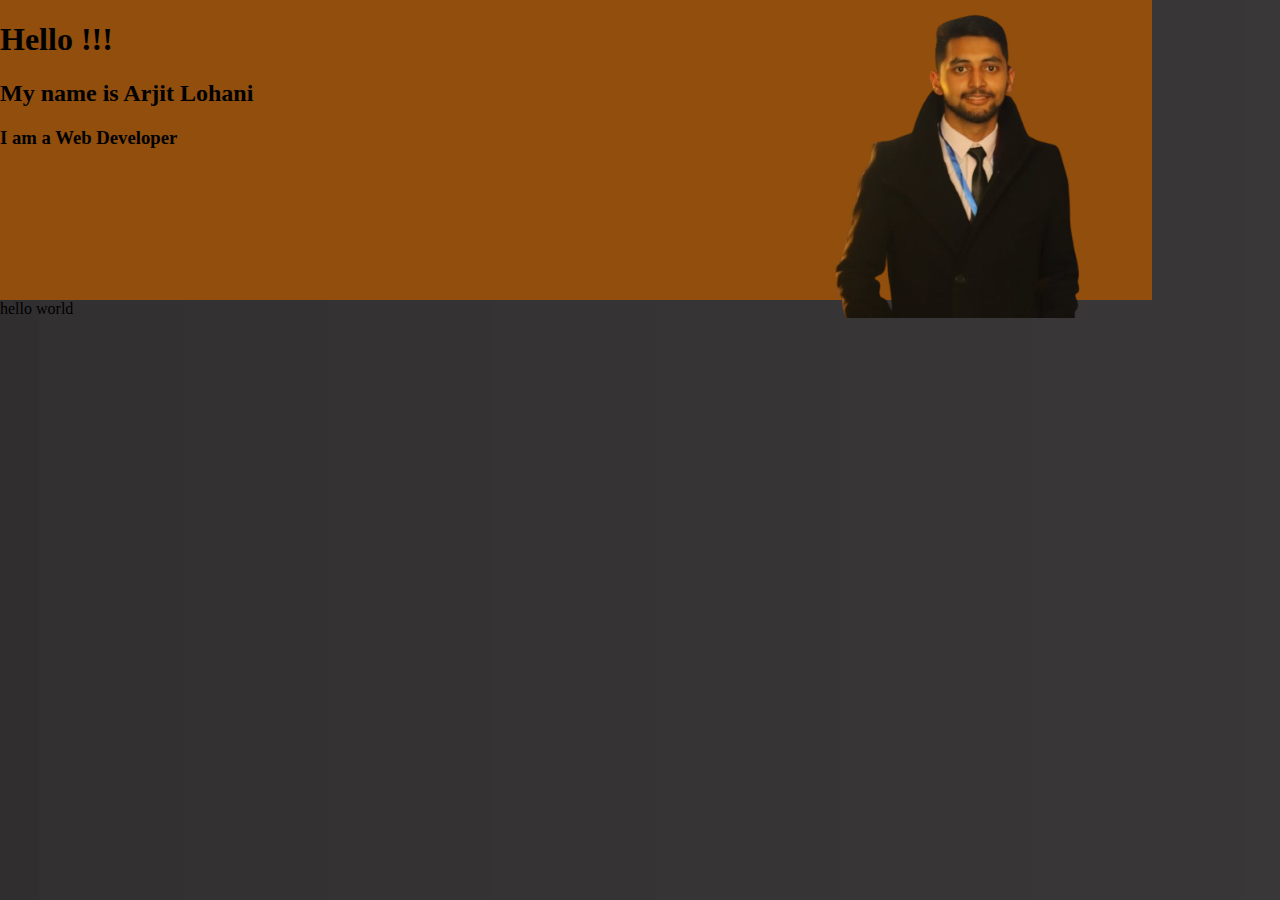
==== portfolio.html @ 9206cb39 "feat: Add background image and styling to portfolio page" ====
<!DOCTYPE html>
<html lang="en">
<head>
    <meta charset="UTF-8">
    <meta name="viewport" content="width=device-width, initial-scale=1.0">
    <title>Arjit Lohani</title>
    <link rel="stylesheet" href="portfolio.css">
</head>
<body>
    <div class="allDivs">

        <div style="background-color: rgb(145, 78, 12);">
            <h1>Hello !!!</h1>
            <h2>My name is Arjit Lohani</h2>
            <h3>I am a Web Developer</h3>
         </div>
         <div style="background-color: rgb(145, 78, 12);">

            <img src="arjit.png" alt="Arjit Lohani">

        </div>
        hello world

    <script src="portfolio.js"></script>
</body>
</html>
---- portfolio.css ----
body{
    background-image: url('89781.jpg');

    width: 90%;
    height: 80%;
    margin: 0;
    padding: 0;
}
div.allDivs{
    width: 100%;

    overflow:auto;

}

div.allDivs div {
    height: 300px;
    width:50%;  
    float:left;

  }

    div.allDivs div img{
        width: 400px;
        height: 400px;
        padding-left: 40%;
        
        
        
    }
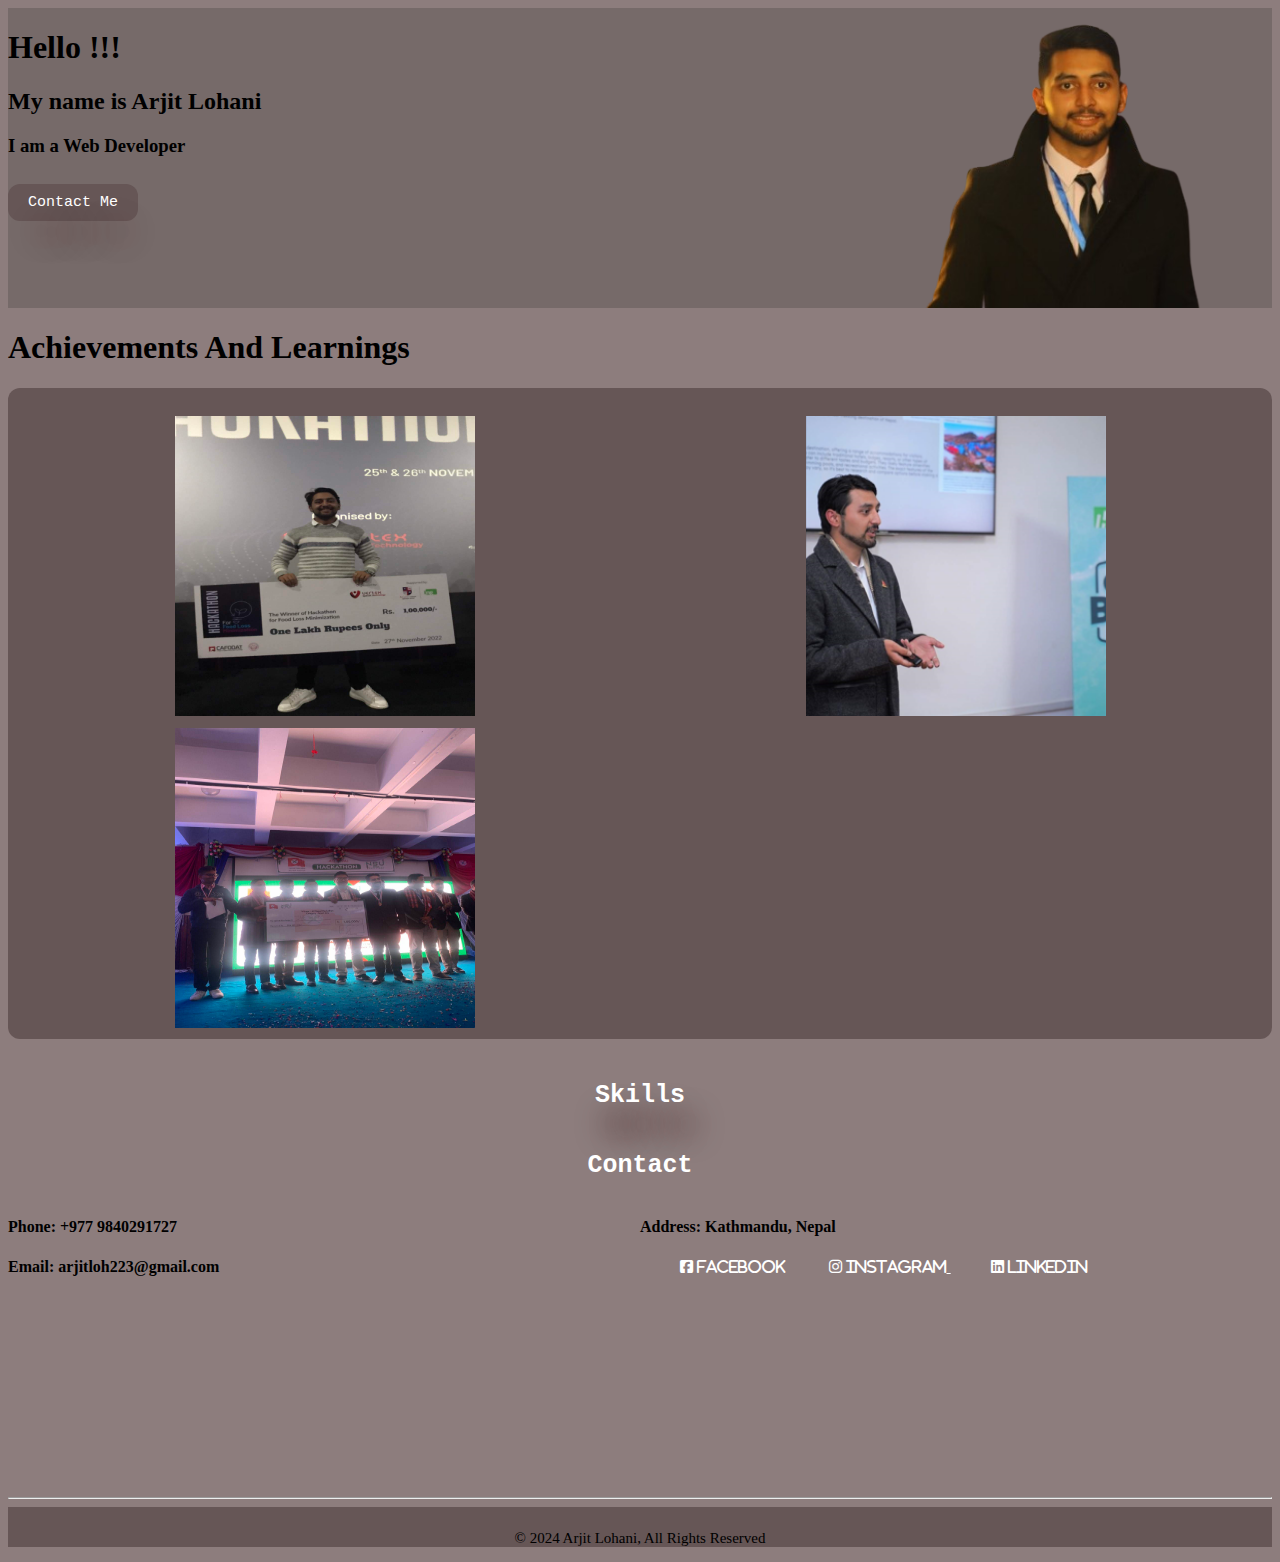
==== commit 4db45cc5: "style: Update portfolio page styling and layout" ====
--- a/portfolio.html
+++ b/portfolio.html
@@ -5,22 +5,90 @@
     <meta name="viewport" content="width=device-width, initial-scale=1.0">
     <title>Arjit Lohani</title>
     <link rel="stylesheet" href="portfolio.css">
+    <link rel="stylesheet" href="https://cdnjs.cloudflare.com/ajax/libs/font-awesome/6.4.0/css/all.min.css">
 </head>
 <body>
-    <div class="allDivs">
 
-        <div style="background-color: rgb(145, 78, 12);">
-            <h1>Hello !!!</h1>
-            <h2>My name is Arjit Lohani</h2>
-            <h3>I am a Web Developer</h3>
-         </div>
-         <div style="background-color: rgb(145, 78, 12);">
+    <section>
+        <div class="allDivs">
+            <div style="background-color: rgba(70, 67, 64, 0.322);">
+                <h1>Hello !!!</h1>
+                <h2>My name is Arjit Lohani</h2>
+                <h3>I am a Web Developer</h3>
+                <button >Contact Me</button>
+            </div>
+            <div style="background-color: rgba(70, 67, 64, 0.322);">
+                <img src="images/arjit.png" alt="Arjit Lohani">
+            </div>
+        </div>
+    </section>
 
-            <img src="arjit.png" alt="Arjit Lohani">
+    <section class="achi">
+
+        <h1>Achievements And Learnings</h1>
+        <div>
+            <table style="height: 400px;">
+                <tr>
+                    <td>
+                        <img src="images/Vertex.jpg" alt="vertex Hackhaton" >
+
+                    </td>
+                    <td>
+                        <img src="images/herald.png" alt="Herald Hackhaton">
+                    </td>
+                </tr>
+                <tr>
+                    <td>
+                        <img src="images/NSU.jpg" alt="NSU hackathon"> 
+                 </td>
+                </tr>
+
+            </table>
 
         </div>
-        hello world
+       
+
+
+    </section>
+
+
+    <section class="skills">
+        <h1>Skills</h1>
+    </section>
+
+    <section class="contact">
+        <h1>Contact</h1>
+        <div id="left">
+            <h4>Phone: +977 9840291727</h4>
+            <h4>Email: arjitloh223@gmail.com</h4>
+        </div>
+        <div id="right">
+            <h4>Address: Kathmandu, Nepal</h4>
+            <a href="https://www.facebook.com/arjitloh223/" target="_blank">
+            <i class="fa-brands fa-facebook-square" aria-hidden="true"> Facebook</i></a>
+    
+
+            <a href="https://www.instagram.com/arjitlohani/">
+                <i class="fa-brands fa-instagram" aria-hidden="true"> Instagram</i>
+
+            </a>
+            <a href="https://www.linkedin.com/in/arjit-lohani-035622211/">
+                <i class="fa-brands fa-linkedin" aria-hidden="true"> LinkedIn</i>
+            </a>
+            
+            
+        </div>
+        
+    </section>
+
+   <hr>
+
+    <footer >
+        <p>&copy; 2024 Arjit Lohani, All Rights Reserved</p>
+    </footer>
 
     <script src="portfolio.js"></script>
+
+
 </body>
-</html>+</html>
--- a/portfolio.css
+++ b/portfolio.css
@@ -2,17 +2,18 @@
 
 
 body{
-    background-image: url('89781.jpg');
+    background-color: rgb(141, 125, 125);
 
-    width: 90%;
-    height: 80%;
-    margin: 0;
-    padding: 0;
+
+
 }
+
+
 div.allDivs{
+    height: 100%;
     width: 100%;
-
-    overflow:auto;
+    overflow: hidden;
+    
 
 }
 
@@ -24,11 +25,88 @@
   }
 
     div.allDivs div img{
-        width: 400px;
-        height: 400px;
+        width: 450px;
+        height: 450px;
         padding-left: 40%;
         
         
         
+        
     }
+.achi table{
+    width: 100%;
+    height: 300px;
+    background-color: rgb(102, 86, 86);
+    color: white;
+    font-size: 25px;
+    text-align: center;
+    padding-top: 25px;
+    font-family: 'Courier New', Courier, monospace;
+    text-shadow: 10px 30px 30px rgb(51, 17, 17);
+    border-radius: 12px;
+    text-decoration:dotted;
+    
+}
 
+.achi img{
+    width: 300px;
+    height: 300px;
+
+    
+}
+
+
+.skills h1{
+    color: white;
+    font-size: 25px;
+    text-align: center;
+    padding-top: 25px;
+    font-family: 'Courier New', Courier, monospace;
+    text-shadow: 10px 30px 30px rgb(51, 17, 17);
+    
+    
+}
+.contact h1{
+    color: white;
+    font-size: 25px;
+    text-align: center;
+    padding-top: 25px;
+    font-family: 'Courier New', Courier, monospace;
+    text-decoration:dotted;
+}
+
+.contact div{
+    height: 300px;
+    width:50%;  
+    float:left;
+}
+button{
+    background-color: rgb(102, 86, 86);
+    color: white;
+    font-size: 15px;
+    padding: 10px 20px;
+    margin: 8px 0;
+    border: none;
+    cursor: pointer;
+    border-radius: 12px;
+    font-family: 'Courier New', Courier, monospace;
+    text-shadow: 10px 30px 30px rgb(65, 29, 29);
+
+}
+
+
+footer{
+    background-color: rgb(102, 86, 86);
+    text-align: center;
+    padding-top: 8px;
+    font-size: 15px;
+    
+
+}
+
+a{
+    color: white;
+    font-family: 'Franklin Gothic Medium', 'Arial Narrow', Arial, sans-serif;
+    font-size: 15px;
+    padding-left: 40px;
+}
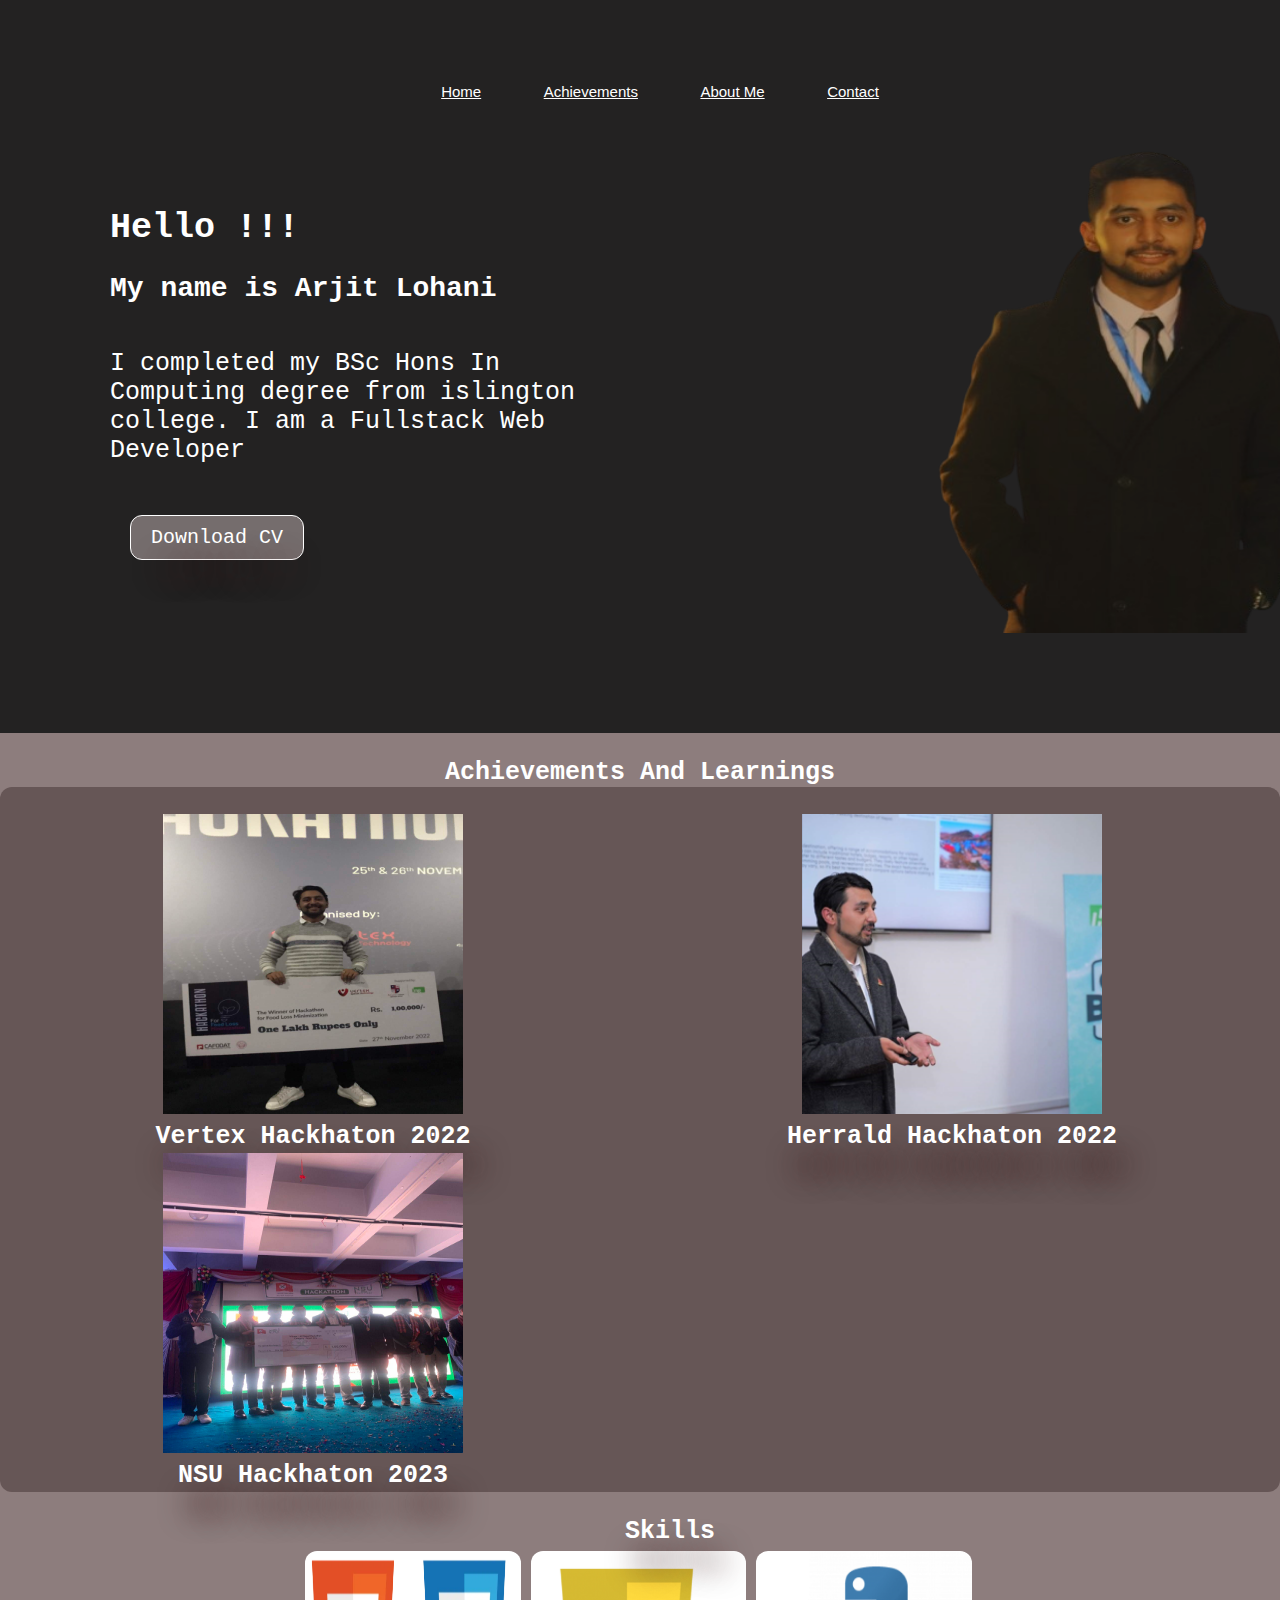
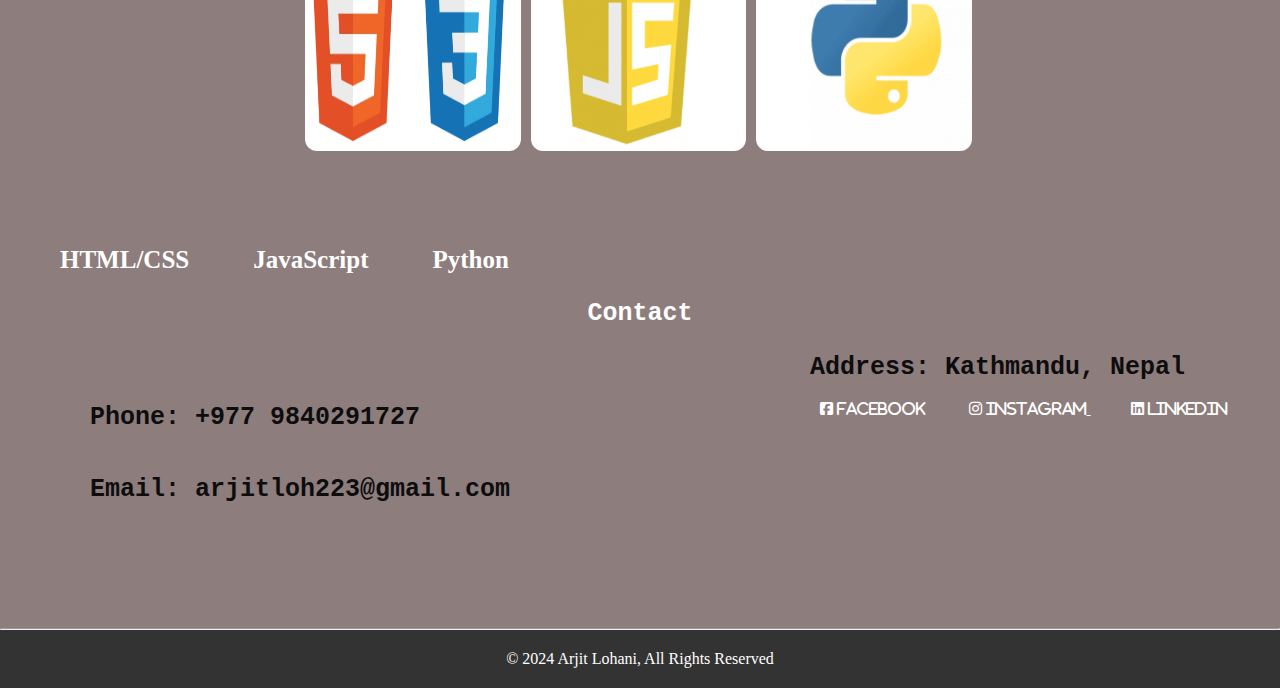
==== commit dfac0b5a: "download cv button in profile page and github apicalls in new folder" ====
--- a/portfolio.html
+++ b/portfolio.html
@@ -8,16 +8,26 @@
     <link rel="stylesheet" href="https://cdnjs.cloudflare.com/ajax/libs/font-awesome/6.4.0/css/all.min.css">
 </head>
 <body>
+    <section class="header">
+        <nav>
+            <a href="portfolio.html">Home</a>
+            <a href="#achievements">Achievements</a>
+            <a href="About.html">About Me</a>
+            <a href="#contact">Contact</a>
+        </nav>
 
     <section>
         <div class="allDivs">
-            <div style="background-color: rgba(70, 67, 64, 0.322);">
-                <h1>Hello !!!</h1>
+            <div id="left" style="background-color: rgba(22, 22, 22, 0.89);">
+                <h1><b>Hello !!!</b></h1>
                 <h2>My name is Arjit Lohani</h2>
-                <h3>I am a Web Developer</h3>
-                <button >Contact Me</button>
+                
+                <p> I completed my BSc Hons In Computing degree from islington college. I am a Fullstack Web Developer </p>
+                <a href="ArjitLohani.pdf" download >
+                    <button >Download CV</button>
+                </a>
             </div>
-            <div style="background-color: rgba(70, 67, 64, 0.322);">
+            <div style="background-color: rgba(22, 22, 22, 0.89);">
                 <img src="images/arjit.png" alt="Arjit Lohani">
             </div>
         </div>
@@ -25,21 +35,24 @@
 
     <section class="achi">
 
-        <h1>Achievements And Learnings</h1>
+        <h1><b>Achievements And Learnings</b></h1>
         <div>
             <table style="height: 400px;">
                 <tr>
                     <td>
                         <img src="images/Vertex.jpg" alt="vertex Hackhaton" >
+                        <H4>Vertex Hackhaton 2022</H4>
 
                     </td>
                     <td>
                         <img src="images/herald.png" alt="Herald Hackhaton">
+                        <H4>Herrald Hackhaton 2022</H4>
                     </td>
                 </tr>
                 <tr>
                     <td>
                         <img src="images/NSU.jpg" alt="NSU hackathon"> 
+                        <H4>NSU Hackhaton 2023</H4>
                  </td>
                 </tr>
 
@@ -53,17 +66,26 @@
 
 
     <section class="skills">
-        <h1>Skills</h1>
+        <h1><b>Skills</b></h1>
+        <div>
+            <img src="/images/htmlcss.png" alt="htmlcss">
+            <img src="/images/js.png" alt="js">
+            <img src="/images/python.png" alt="python"><br>
+            
+        </div>
+        <b>HTML/CSS</b>
+        <b>JavaScript</b>
+        <b>Python</b>
     </section>
 
     <section class="contact">
-        <h1>Contact</h1>
+        <h1><b>Contact</b></h1>
         <div id="left">
-            <h4>Phone: +977 9840291727</h4>
+            <h4>Phone: +977 9840291727</h4><br>
             <h4>Email: arjitloh223@gmail.com</h4>
         </div>
         <div id="right">
-            <h4>Address: Kathmandu, Nepal</h4>
+            <h4 style="padding-left: 30px;">Address: Kathmandu, Nepal</h4><br>
             <a href="https://www.facebook.com/arjitloh223/" target="_blank">
             <i class="fa-brands fa-facebook-square" aria-hidden="true"> Facebook</i></a>
     
--- a/portfolio.css
+++ b/portfolio.css
@@ -1,11 +1,39 @@
 
-
+*{
+    margin: 0;
+    padding: 0;
+    box-sizing: border-box;
+
+}
 
 body{
     background-color: rgb(141, 125, 125);
 
 
 
+}
+nav{
+    
+    font-size: 90px;
+    padding: 15px ;
+    text-align: center;
+    
+    background-color: rgba(22, 22, 22, 0.89)
+    
+    
+}
+#left{
+    padding-left: 90px;
+    padding-top: 50px;
+
+}
+.achi h1{
+    color: white;
+    font-size: 25px;
+    text-align: center;
+    padding-top: 25px;
+    font-family: 'Courier New', Courier, monospace;
+    text-decoration:dotted;
 }
 
 
@@ -14,25 +42,74 @@
     width: 100%;
     overflow: hidden;
     
+    
 
 }
 
 div.allDivs div {
-    height: 300px;
+    height: 600px;
     width:50%;  
     float:left;
 
   }
 
     div.allDivs div img{
-        width: 450px;
-        height: 450px;
+        width: 850px;
+        height: 500px;
         padding-left: 40%;
-        
+        opacity: 0.7; /* Initial state */
+        transition: 0.3s; /* Smooth transition */
+        /*filter: grayscale(100%) brightness(50%); /* Example effect */
         
         
         
     }
+
+    div.allDivs div img:hover {
+        opacity: 1; /* Final state */
+    }
+
+.allDivs div h1{
+    color: white;
+    font-size: 35px;
+    padding-left: 20px;
+    padding-top: 25px;
+    font-family: 'Courier New', Courier, monospace;
+    
+}
+
+.allDivs div h2{
+    color: white;
+    font-size: 28px;
+    padding-left: 20px;
+    padding-top: 25px;
+    padding-bottom: 20px;
+    font-family: 'Courier New', Courier, monospace;
+    
+}
+.allDivs div p{
+    color: white;
+    font-size: 25px;
+    padding-left: 20px;
+    padding-top: 25px;
+    font-family: 'Courier New', Courier, monospace;
+    
+}
+
+.allDivs button{
+    background-color: rgb(117, 109, 109);
+    color: white;
+    font-size: 20px;
+    margin-top: 50px;
+    padding: 10px 20px;
+    
+    border: 1px solid white;
+   
+    border-radius: 12px;
+    font-family: 'Courier New', Courier, monospace;
+    text-shadow: 10px 30px 30px rgb(65, 29, 29);
+
+}
 .achi table{
     width: 100%;
     height: 300px;
@@ -66,13 +143,49 @@
     
     
 }
+.skills div{
+    height: 300px;
+    width:100%;  
+    float:left;
+    padding-left: 300px;
+}
+
+.skills img{
+    height: 200px;
+    width:22%;  
+    float:left;
+    margin: 5px;
+    border-radius: 12px;
+
+}
+.skills b{
+    color: white;
+    font-size: 25px;
+    margin-left: 40px;
+    padding-left: 20px;
+
+
+}
 .contact h1{
     color: white;
     font-size: 25px;
     text-align: center;
-    padding-top: 25px;
-    font-family: 'Courier New', Courier, monospace;
-    text-decoration:dotted;
+    cursor: pointer;
+    padding-top: 25px;
+    font-family: 'Courier New', Courier, monospace;
+    text-decoration:dotted;
+}
+.contact h4{
+    color: rgb(14, 13, 13);
+    font-size: 25px;
+    
+    padding-top: 25px;
+    font-family: 'Courier New', Courier, monospace;
+    text-decoration:dotted;
+}
+
+#right{
+    padding-left: 140px;
 }
 
 .contact div{
@@ -80,7 +193,7 @@
     width:50%;  
     float:left;
 }
-button{
+/* button{
     background-color: rgb(102, 86, 86);
     color: white;
     font-size: 15px;
@@ -92,17 +205,20 @@
     font-family: 'Courier New', Courier, monospace;
     text-shadow: 10px 30px 30px rgb(65, 29, 29);
 
-}
-
-
-footer{
-    background-color: rgb(102, 86, 86);
-    text-align: center;
-    padding-top: 8px;
-    font-size: 15px;
-    
-
-}
+} */
+
+
+footer {
+    background-color: #333;
+    color: white;
+    text-align: center;
+    padding: 20px 0;
+}
+
+footer p {
+    margin: 0;
+}
+
 
 a{
     color: white;
